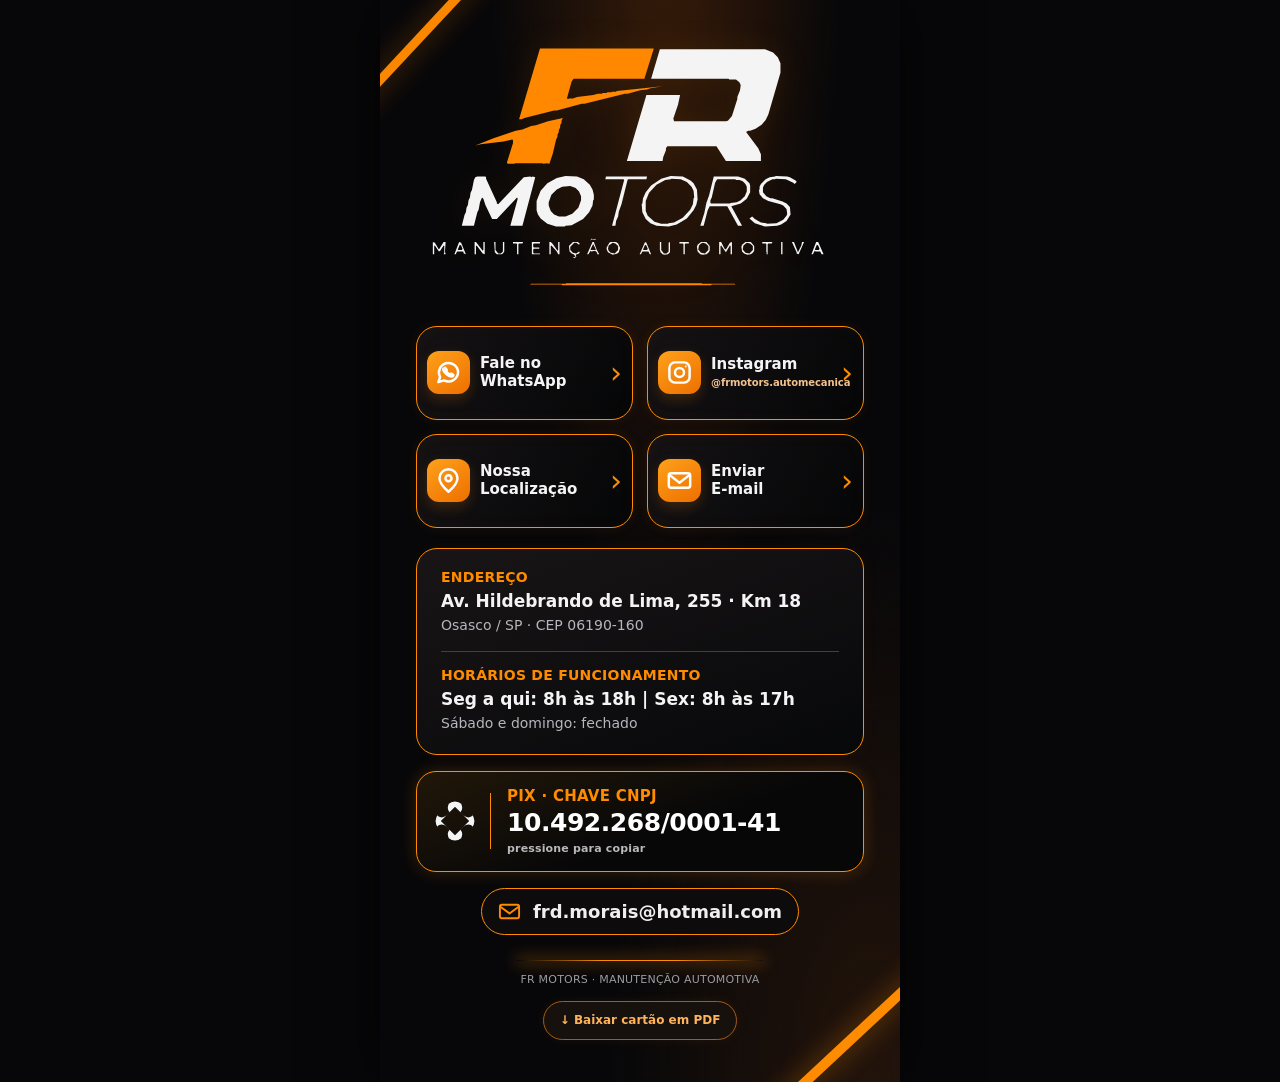
==== cartao/index.html @ fcb5d9ea "Ativar Instagram no cartão e impedir logo gigante/sumida ao exportar PDF" ====
<!doctype html>
<html lang="pt-BR">
<head>
<meta charset="utf-8">
<meta name="viewport" content="width=device-width,initial-scale=1,viewport-fit=cover">
<meta name="theme-color" content="#09090b">
<meta name="description" content="Cartão digital da FR Motors. WhatsApp, localização, horários de atendimento, e-mail e chave Pix.">
<link rel="icon" href="../fr-icon.svg" type="image/svg+xml">
<title>FR Motors | Cartão Digital</title>
<link rel="canonical" href="https://frmotors.github.io/cartao/">
<style>
:root{color-scheme:dark;--orange:#ff8b00;--pale:#f7f6f7;--text:#f5f4f4;--muted:#a8adb7;--border:#ff8b00;--bg:#070709}
*{box-sizing:border-box}
html{min-height:100%;background:var(--bg)}
body{margin:0;font:15px/1.4 system-ui,-apple-system,"Segoe UI",Roboto,Arial,sans-serif;background:var(--bg);color:var(--text)}
button,a{-webkit-tap-highlight-color:transparent}
button{font:inherit}
main{max-width:520px;min-height:100dvh;margin:auto;position:relative;isolation:isolate;overflow:hidden;padding:30px 22px 48px;background:radial-gradient(ellipse at 55% -13%,#3b1d09 0,transparent 44%),radial-gradient(ellipse at 95% 100%,#23140b 0,transparent 38%),#070709;box-shadow:0 0 60px #000a}
main:before{content:"";width:60%;height:9px;position:absolute;left:-20%;top:20px;background:#fb8700;transform:rotate(-47deg);box-shadow:0 0 28px #eb790077;z-index:-1}
main:after{content:"";width:45%;height:10px;position:absolute;right:-12%;bottom:32px;background:#ff8b00;transform:rotate(-43deg);box-shadow:0 0 26px #ff8b0077;z-index:-1}
.logo{position:relative;text-align:center;padding-top:0;margin-bottom:24px}
.logo-art{display:block;width:100%;max-width:480px;height:auto;margin:0 auto;filter:drop-shadow(0 0 16px #ff8b0014)}
.glowline{width:55%;height:1px;margin:0 auto;background:linear-gradient(90deg,transparent,#ff8c00 35%,#ff8c00 65%,transparent);box-shadow:0 0 15px 2px #ff8b007a}
.buttons{display:grid;grid-template-columns:repeat(2,minmax(0,1fr));gap:12px;margin:26px 0 20px}
.action{min-width:0;min-height:82px;display:flex;align-items:center;gap:10px;text-decoration:none;border:1.3px solid var(--border);border-radius:21px;padding:12px 10px;background:linear-gradient(120deg,#151214,#050607);color:var(--text);box-shadow:inset 0 0 18px #ff8b0008,0 0 14px #ff8b0015;transition:transform .15s ease,background .15s ease}
.action:active{transform:scale(.98)}
.action .glyph{width:43px;height:43px;flex:0 0 43px;border-radius:12px;background:linear-gradient(145deg,#ffa11a,#ed6f00);box-shadow:0 5px 13px #d774003c;display:grid;place-items:center;color:#fff}
.action svg{width:27px;height:27px;stroke:currentColor;stroke-width:2.2;fill:none;stroke-linecap:round;stroke-linejoin:round}
.action .copy{flex:1;font-size:15px;font-weight:780;line-height:1.18}
.action .social-handle{display:block;margin-top:3px;font-size:clamp(8px,2.3vw,10px);color:#f2c18d;font-weight:650;letter-spacing:-.1px;white-space:nowrap}
.instagram-action .copy{min-width:0;overflow:visible}
.action .chev{color:var(--orange);font-size:30px;font-weight:350;line-height:1;margin-left:auto}
.action.is-disabled{border-color:#77777b;color:#b5b7b9;filter:saturate(.2);box-shadow:none;cursor:default}
.action.is-disabled .glyph{background:#393b3e;box-shadow:none}
.action.is-disabled .chev{color:#838383}
.soon{display:inline-block;font-size:9px;letter-spacing:.06em;padding:1px 6px;border:1px solid #999;border-radius:20px;margin-top:6px}
.box{border:1.3px solid var(--orange);border-radius:21px;padding:16px 19px;margin-bottom:16px;background:linear-gradient(160deg,#191516,#07080a);box-shadow:0 0 18px #ff8b000b}
.box h2,.pix-info .heading{font-size:14px;line-height:1.2;font-weight:850;letter-spacing:.018em;margin:0 0 5px;color:var(--orange)}
.box .major{font-size:17px;line-height:1.28;font-weight:770;margin:0}
.box .secondary{color:#b6b6bd;margin:4px 0 0;font-size:14px}
.box hr{border:0;height:1px;background:#3f4145;margin:15px 0 15px}
.pix-box{width:100%;display:flex;align-items:center;gap:16px;border:1.5px solid var(--orange);border-radius:20px;background:linear-gradient(160deg,#211708,#070708 60%);color:#fff;padding:15px 18px;margin:0 0 16px;cursor:pointer;text-align:left;box-shadow:0 0 18px #ff8b0033}
.pix-box:focus-visible,.action:focus-visible,.mail:focus-visible{outline:3px solid #fff;outline-offset:3px}
.pix-symbol{width:56px;height:56px;flex:0 0 56px;display:grid;place-items:center;border-right:1px solid #ff8b00;padding-right:15px}
.pix-symbol svg{width:40px;height:40px;fill:#f3f4f6}
.pix-info{min-width:0}
.pix-info .heading{margin-bottom:4px;font-size:15px;display:block}
.pix-info .number{display:block;font-size:clamp(17px,5.2vw,25px);font-weight:900;letter-spacing:-.45px;line-height:1.1;white-space:nowrap}
.pix-info .copy-hint{display:block;margin-top:5px;font-size:11px;font-weight:600;line-height:1.3;letter-spacing:.015em;color:#b9b8bc}
.mail{display:flex;align-items:center;justify-content:center;gap:12px;width:max-content;max-width:100%;border:1.3px solid var(--orange);border-radius:50px;padding:10px 16px;margin:0 auto 25px;color:#efeff1;text-decoration:none;background:#0d0b0c;font-weight:760;font-size:clamp(13px,3.7vw,18px);overflow-wrap:anywhere}
.mail svg{width:23px;height:23px;flex-shrink:0;fill:none;stroke:var(--orange);stroke-width:2;stroke-linecap:round;stroke-linejoin:round}
footer{text-align:center;color:#9b9ba1;font-size:11px;letter-spacing:.02em}
.toast{position:fixed;bottom:24px;left:50%;transform:translate(-50%,20px);z-index:10;opacity:0;transition:opacity .18s,transform .18s;background:#1c1a1a;border:1px solid var(--orange);color:white;border-radius:14px;padding:13px 20px;font-size:14px;font-weight:750;pointer-events:none;white-space:nowrap;box-shadow:0 8px 30px #000b}
.toast.show{opacity:1;transform:translate(-50%,0)}
@media (min-width:540px){main{padding:35px 36px 42px}.action{min-height:94px}.logo{margin-bottom:28px}.buttons{gap:14px}.box{padding:20px 24px}}
@media (max-width:375px){main{padding:24px 13px 38px}.logo-art{width:100%;max-width:100%}.logo-sub{font-size:9px;letter-spacing:4.8px}.buttons{gap:8px}.action{padding:8px 6px;gap:6px;min-height:75px;border-radius:16px}.action .glyph{width:36px;height:36px;flex-basis:36px}.action svg{width:23px;height:23px}.action .copy{font-size:12px}.action .chev{font-size:23px}.box .major{font-size:15px}.box .secondary{font-size:12px}.box h2{font-size:12px}.pix-box{gap:10px;padding:13px 11px}.pix-symbol{width:45px;flex-basis:45px;padding-right:10px}.pix-symbol svg{width:32px}.pix-info .heading{font-size:12px}.pix-info .number{font-size:18px}.pix-info .copy-hint{font-size:10px}}

/* Cartão digital: maior aproveitamento vertical em telas de celular. */
@media (max-width:539px){
  main{
    min-height:108vh;
    min-height:108dvh;
    display:flex;
    flex-direction:column;
    padding-top:clamp(28px,4dvh,44px);
    padding-bottom:clamp(38px,5dvh,60px);
  }
  .logo{margin-bottom:clamp(28px,4dvh,40px)}
  .buttons{
    margin-top:clamp(28px,4dvh,42px);
    margin-bottom:clamp(24px,3.5dvh,34px);
  }
  .action{min-height:clamp(82px,10dvh,102px)}
  .box{
    padding-top:clamp(18px,2.5dvh,26px);
    padding-bottom:clamp(18px,2.5dvh,26px);
    margin-bottom:clamp(18px,2.5dvh,28px);
  }
  .pix-box{min-height:clamp(86px,11dvh,106px);margin-bottom:clamp(18px,2.5dvh,26px)}
  .mail{margin-bottom:clamp(26px,3.5dvh,38px)}
  footer{margin-top:auto;padding-top:clamp(14px,2.5dvh,25px)}
}

.pdf-download{
 display:flex;align-items:center;justify-content:center;gap:9px;
 width:max-content;max-width:100%;margin:14px auto 0;
 padding:10px 16px;border:1px solid #a65b12;border-radius:999px;
 background:#16110d;color:#ffb35b;font-size:12px;font-weight:800;
 cursor:pointer;box-shadow:0 0 12px #ff8b0012;
}
.pdf-download:hover{background:#24190e}
.card-pdf-exporting main{min-height:0!important;padding-bottom:24px!important;box-shadow:none!important}
.card-pdf-exporting .pdf-download{display:none!important}
.pdf-download:disabled{opacity:.6;cursor:wait}
@media print{.pdf-download{display:none!important}}
@media (prefers-reduced-motion:reduce){*{transition:none!important}}
</style>
</head>
<body>
<main>
<header class="logo" aria-label="FR Motors Manutenção Automotiva">
<img class="logo-art" src="../frm-logo-sem-fr.svg" alt="FR Motors · Manutenção Automotiva" width="665" height="390">
</header>
<section class="buttons" aria-label="Contato e localização">
<a class="action" href="https://wa.me/5511998865280" target="_blank" rel="noopener noreferrer" aria-label="Fale no WhatsApp da FR Motors"><span class="glyph"><svg viewBox="0 0 24 24"><path d="M20.5 11.6A8.5 8.5 0 0 1 8 19l-5 1.5L4.5 16a8.5 8.5 0 1 1 16-4.4Z"/><path d="M8.2 8.4c.4-.6.8-.7 1.2-.2l1.1 1.5-.7 1c.9 1.7 2 2.5 3.7 3.1l.9-.9 1.7 1c.4.3.4.7 0 1.1-1.3 1.5-5.7-.2-7.9-3.7-1.1-1.7-1.3-2.6 0-2.9Z"/></svg></span><span class="copy">Fale no<br>WhatsApp</span><span class="chev" aria-hidden="true">›</span></a>
<a class="action instagram-action" href="https://www.instagram.com/frmotors.automecanica/" target="_blank" rel="noopener noreferrer" aria-label="Abrir Instagram @frmotors.automecanica"><span class="glyph"><svg viewBox="0 0 24 24"><rect x="3" y="3" width="18" height="18" rx="5"/><circle cx="12" cy="12" r="4"/><circle cx="17.6" cy="6.6" r=".8" fill="currentColor" stroke="none"/></svg></span><span class="copy">Instagram<br><span class="social-handle">@frmotors.automecanica</span></span><span class="chev" aria-hidden="true">›</span></a>
<a class="action" href="https://www.google.com/maps/search/?api=1&amp;query=FR%20MOTORS%20AUTO%20MEC%C3%82NICA%2C%20Av.%20Hildebrando%20de%20Lima%2C%20255%2C%20Osasco%20SP" target="_blank" rel="noopener noreferrer" aria-label="Abrir localização da FR Motors no Google Maps"><span class="glyph"><svg viewBox="0 0 24 24"><path d="M20 10c0 5-8 12-8 12S4 15 4 10a8 8 0 0 1 16 0Z"/><circle cx="12" cy="10" r="2.7"/></svg></span><span class="copy">Nossa<br>Localização</span><span class="chev" aria-hidden="true">›</span></a>
<a class="action" href="mailto:frd.morais@hotmail.com" aria-label="Enviar e-mail para FR Motors"><span class="glyph"><svg viewBox="0 0 24 24"><rect x="2.5" y="5.5" width="19" height="13" rx="2"/><path d="m3 7 9 7 9-7"/></svg></span><span class="copy">Enviar<br>E-mail</span><span class="chev" aria-hidden="true">›</span></a>
</section>
<section class="box" aria-label="Endereço e horários">
<h2>ENDEREÇO</h2><p class="major">Av. Hildebrando de Lima, 255 · Km 18</p><p class="secondary">Osasco / SP · CEP 06190-160</p>
<hr>
<h2>HORÁRIOS DE FUNCIONAMENTO</h2><p class="major">Seg a qui: 8h às 18h | Sex: 8h às 17h</p><p class="secondary">Sábado e domingo: fechado</p>
</section>
<button class="pix-box" id="pixButton" type="button" aria-label="Copiar chave Pix CNPJ 10.492.268/0001-41">
<span class="pix-symbol" aria-hidden="true"><svg viewBox="0 0 48 48"><path d="M24 7 13.5 17.5a8 8 0 0 1-11 0L16 4a11.3 11.3 0 0 1 16 0l13.5 13.5a8 8 0 0 1-11 0L24 7Zm0 34 10.5-10.5a8 8 0 0 1 11 0L32 44a11.3 11.3 0 0 1-16 0L2.5 30.5a8 8 0 0 1 11 0L24 41Zm-17-17 10.5-10.5a8 8 0 0 1 0-11L4 16a11.3 11.3 0 0 0 0 16l13.5 13.5a8 8 0 0 1 0-11L7 24Zm34 0L30.5 34.5a8 8 0 0 1 0 11L44 32a11.3 11.3 0 0 0 0-16L30.5 2.5a8 8 0 0 1 0 11L41 24Z"/></svg></span>
<span class="pix-info"><span class="heading">PIX · CHAVE CNPJ</span><span class="number">10.492.268/0001-41</span><span class="copy-hint">pressione para copiar</span></span>
</button>
<a class="mail" href="mailto:frd.morais@hotmail.com" aria-label="Enviar e-mail para frd.morais@hotmail.com"><svg viewBox="0 0 24 24"><rect x="2" y="5" width="20" height="14" rx="2"/><path d="m2.5 7 9.5 7 9.5-7"/></svg><span>frd.morais@hotmail.com</span></a>
<div class="glowline" aria-hidden="true"></div>
<footer><p>FR MOTORS · MANUTENÇÃO AUTOMOTIVA</p></footer>
<button class="pdf-download" id="downloadPdfBtn" type="button" aria-label="Baixar cartão digital em PDF para celular">↓ Baixar cartão em PDF</button>
</main>
<div id="toast" class="toast" role="status" aria-live="polite"></div>
<script>
(function(){
const pix="10492268000141";
let timeout;
function notice(text){const el=document.getElementById("toast");el.textContent=text;el.classList.add("show");clearTimeout(timeout);timeout=setTimeout(()=>el.classList.remove("show"),2600)}
async function copyPix(){
try{if(!navigator.clipboard||!navigator.clipboard.writeText)throw Error("no clipboard");await navigator.clipboard.writeText(pix);notice("Chave Pix copiada!");return}catch(e){}
const area=document.createElement("textarea");area.value=pix;area.style.cssText="position:fixed;left:-9999px;top:0;opacity:0";document.body.appendChild(area);area.focus();area.select();let ok=false;try{ok=document.execCommand("copy")}catch(e){}area.remove();
if(ok){notice("Chave Pix copiada!")}else{window.prompt("Copie a chave Pix CNPJ:",pix)}
}
document.getElementById("pixButton").addEventListener("click",copyPix);

const pdfButton=document.getElementById('downloadPdfBtn');
async function generateMobilePdf(){
 const button=pdfButton;
 if(button.disabled)return;
 button.disabled=true;
 const originalText=button.textContent;
 button.textContent='Preparando novo PDF...';
 const replacements=[];
 let pdfMode=false;
 try{
  const loadScript=(src,test)=>test()?Promise.resolve():new Promise((resolve,reject)=>{
   const script=document.createElement('script');
   script.src=src;
   script.onload=()=>test()?resolve():reject(new Error('Biblioteca indisponível'));
   script.onerror=()=>reject(new Error('Falha ao carregar biblioteca do PDF'));
   document.head.appendChild(script);
  });
  await Promise.all([
   loadScript('https://cdn.jsdelivr.net/npm/html2canvas@1.4.1/dist/html2canvas.min.js',()=>typeof window.html2canvas==='function'),
   loadScript('https://cdn.jsdelivr.net/npm/jspdf@2.5.1/dist/jspdf.umd.min.js',()=>!!window.jspdf?.jsPDF)
  ]);
  if(document.fonts?.ready)await document.fonts.ready;
  const main=document.querySelector('main');
  if(!main)throw new Error('Cartão não encontrado');
  const logo=main.querySelector('.logo-art');
  if(logo&&!logo.complete){
   await new Promise((resolve,reject)=>{
    logo.addEventListener('load',resolve,{once:true});
    logo.addEventListener('error',()=>reject(new Error('Logo indisponível')),{once:true});
   });
  }
  if(logo&&!logo.naturalWidth)throw new Error('Logo indisponível');

  // Evita falhas do html2canvas ao interpretar SVG em certos navegadores Android.
  // Cada ícone é convertido em PNG transparente, com as cores já calculadas.
  async function rasterizeIcon(svg){
   const rect=svg.getBoundingClientRect();
   const computed=getComputedStyle(svg);
   const clone=svg.cloneNode(true);
   clone.setAttribute('xmlns','http://www.w3.org/2000/svg');
   clone.setAttribute('width','192');
   clone.setAttribute('height','192');
   clone.setAttribute('color',computed.color||'#fff');
   clone.setAttribute('fill',computed.fill||'none');
   clone.setAttribute('stroke',computed.stroke||'none');
   clone.setAttribute('stroke-width',computed.strokeWidth||'2');
   clone.setAttribute('stroke-linecap',computed.strokeLinecap||'round');
   clone.setAttribute('stroke-linejoin',computed.strokeLinejoin||'round');
   const markup=new XMLSerializer().serializeToString(clone);
   const source=new Image();
   await new Promise((resolve,reject)=>{
    source.onload=resolve;
    source.onerror=()=>reject(new Error('Falha ao preparar ícone SVG'));
    source.src='data:image/svg+xml;charset=utf-8,'+encodeURIComponent(markup);
   });
   const iconCanvas=document.createElement('canvas');
   iconCanvas.width=192;iconCanvas.height=192;
   const context=iconCanvas.getContext('2d');
   if(!context)throw new Error('Canvas indisponível para os ícones');
   context.drawImage(source,0,0,192,192);
   const image=new Image();
   image.src=iconCanvas.toDataURL('image/png');
   image.style.cssText='display:block;flex-shrink:0;object-fit:contain;width:'+rect.width+'px;height:'+rect.height+'px';
   if(image.decode)await image.decode();
   return image;
  }

  // SVG externo pode desaparecer no html2canvas do Android: converte a logo para PNG
  // antes de capturar e restaura o DOM original ao terminar.
  let logoPng=null;
  if(logo){
   const logoCanvas=document.createElement('canvas');
   logoCanvas.width=1330;
   logoCanvas.height=780;
   const logoCtx=logoCanvas.getContext('2d');
   if(!logoCtx)throw new Error('Não foi possível preparar a logo');
   logoCtx.drawImage(logo,0,0,logoCanvas.width,logoCanvas.height);
   const url=logoCanvas.toDataURL('image/png');
   logoPng=new Image();
   logoPng.src=url;
   logoPng.className=logo.className;
   logoPng.alt=logo.alt;
   logoPng.width=logo.width;
   logoPng.height=logo.height;
   if(logoPng.decode)await logoPng.decode();
  }
  const svgs=Array.from(main.querySelectorAll('svg'));
  const pngs=await Promise.all(svgs.map(rasterizeIcon));
  document.body.classList.add('card-pdf-exporting');
  pdfMode=true;
  // Remove a logo do DOM somente durante a captura, preservando seu espaço.
  // Assim o html2canvas não renderiza o SVG novamente em tamanho gigante.
  let logoPlaceholder=null;
  if(logo&&logoPng){
   const logoSize=logo.getBoundingClientRect();
   logoPlaceholder=document.createElement('div');
   logoPlaceholder.setAttribute('aria-hidden','true');
   logoPlaceholder.style.cssText='display:block;margin:0 auto;flex-shrink:0;width:'+logoSize.width+'px;height:'+logoSize.height+'px;max-width:100%';
   logo.replaceWith(logoPlaceholder);
   replacements.push([logo,logoPlaceholder]);
  }
  for(let i=0;i<svgs.length;i++){
   svgs[i].replaceWith(pngs[i]);
   replacements.push([svgs[i],pngs[i]]);
  }
  await new Promise(resolve=>requestAnimationFrame(()=>resolve()));
  const box=main.getBoundingClientRect();
  const cardWidth=box.width;
  const links=Array.from(main.querySelectorAll('a[href]')).filter(a=>a.getAttribute('href')&&a.getAttribute('href')!=='#').map(a=>{
   const r=a.getBoundingClientRect();
   return {href:a.href,x:r.left-box.left,y:r.top-box.top,w:r.width,h:r.height};
  });
  const canvas=await window.html2canvas(main,{
   backgroundColor:'#070709',
   scale:Math.min(3,Math.max(2,window.devicePixelRatio||2)),
   useCORS:true,
   allowTaint:false,
   logging:false,
   scrollX:0,
   scrollY:-window.scrollY,
   imageTimeout:15000
  });
  if(!canvas||canvas.width<200||canvas.height<200)throw new Error('Captura do cartão indisponível');
  // A captura nao contém a logo. Inserimos o PNG apenas uma vez,
  // dentro das dimensoes exatas do espaço reservado no topo.
  if(logoPng&&logoPlaceholder&&logoPlaceholder.isConnected){
   const mainRect=main.getBoundingClientRect();
   const logoRect=logoPlaceholder.getBoundingClientRect();
   const scale=canvas.width/mainRect.width;
   const x=(logoRect.left-mainRect.left)*scale;
   const y=(logoRect.top-mainRect.top)*scale;
   const w=logoRect.width*scale;
   const h=logoRect.height*scale;
   const pdfCtx=canvas.getContext('2d');
   pdfCtx.save();
   pdfCtx.beginPath();
   pdfCtx.rect(x,y,w,h);
   pdfCtx.clip();
   pdfCtx.drawImage(logoPng,x,y,w,h);
   pdfCtx.restore();
  }
  const {jsPDF}=window.jspdf;
  const pageW=108;
  const pageH=pageW*canvas.height/canvas.width;
  const pdf=new jsPDF({orientation:'portrait',unit:'mm',format:[pageW,pageH],compress:true});
  pdf.addImage(canvas.toDataURL('image/png'),'PNG',0,0,pageW,pageH,undefined,'FAST');
  const factor=pageW/cardWidth;
  const pixArea=main.querySelector('#pixButton')?.getBoundingClientRect();
  if(pixArea){
   const mainArea=main.getBoundingClientRect();
   pdf.link((pixArea.left-mainArea.left)*factor,(pixArea.top-mainArea.top)*factor,
    pixArea.width*factor,pixArea.height*factor,{url:'https://frmotors.github.io/cartao/#pixButton'});
  }
  links.forEach(link=>{
   if(link.w>0&&link.h>0&&/^(https?:|mailto:)/i.test(link.href)){
    pdf.link(link.x*factor,link.y*factor,link.w*factor,link.h*factor,{url:link.href});
   }
  });
  // Nome novo impede o Android/Drive de reabrir o PDF antigo com ícones em letras.
  pdf.save('FR_Motors_Cartao_Com_Instagram_v5.pdf');
  notice('Novo PDF com ícones originais gerado!');
 }catch(e){
  console.error('Falha ao gerar PDF atualizado',e);
  notice('Erro ao gerar o novo PDF. Tente novamente.');
 }finally{
  for(const [original,temporary] of replacements.reverse())if(temporary.isConnected)temporary.replaceWith(original);
  if(pdfMode)document.body.classList.remove('card-pdf-exporting');
  button.textContent=originalText;
  button.disabled=false;
 }
}
pdfButton.addEventListener('click',generateMobilePdf);

})();
</script></body></html>
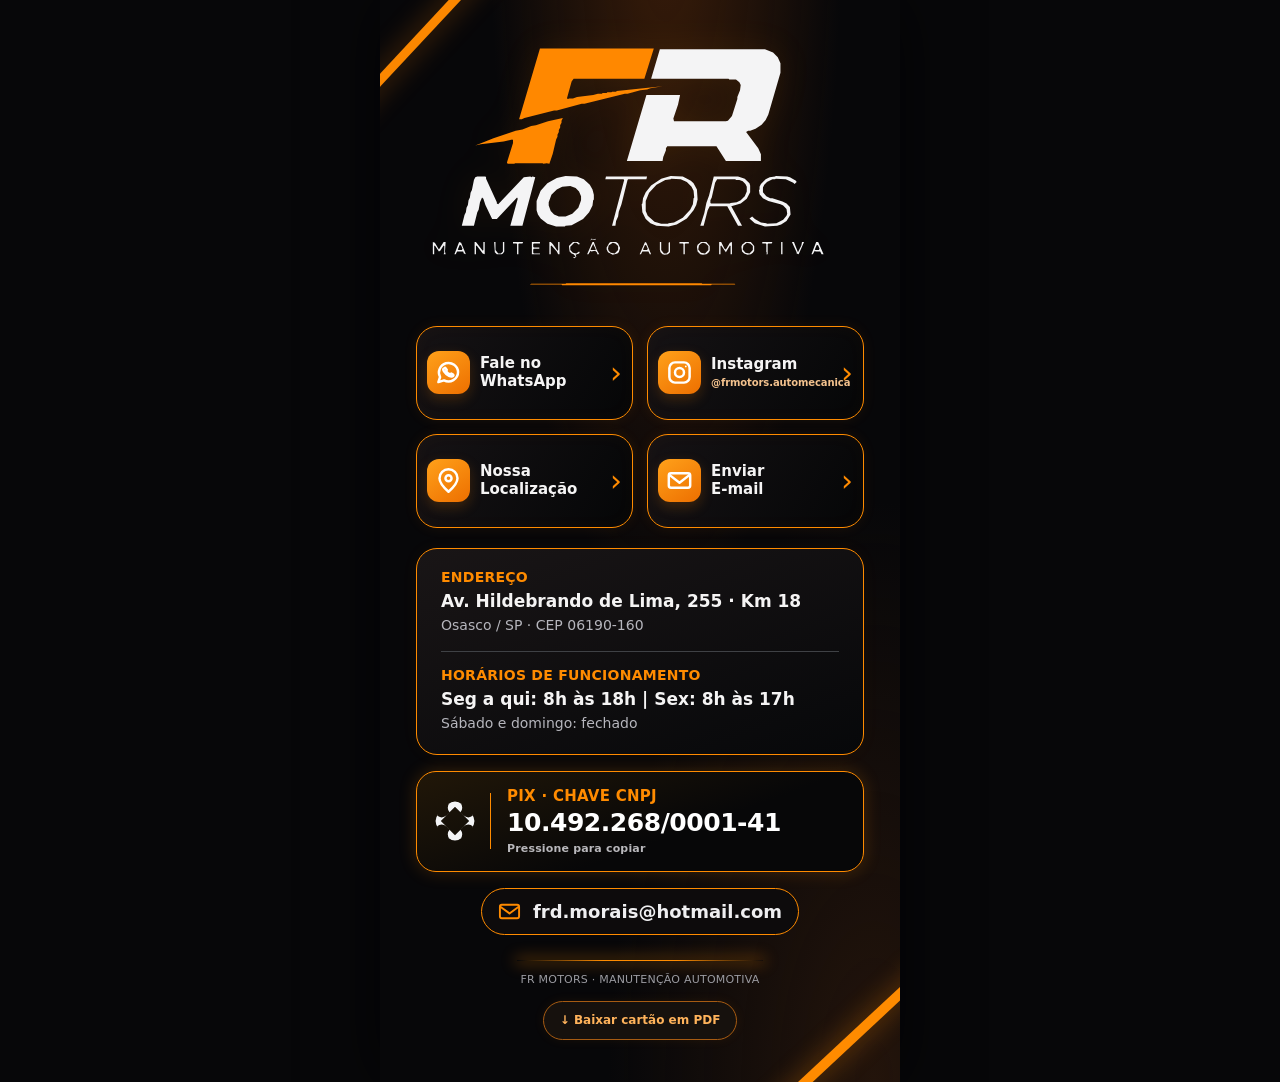
==== commit dd97f1c3: "Ajustar capitalização do Pix e nome simples do PDF do cartão" ====
--- a/cartao/index.html
+++ b/cartao/index.html
@@ -114,7 +114,7 @@
 </section>
 <button class="pix-box" id="pixButton" type="button" aria-label="Copiar chave Pix CNPJ 10.492.268/0001-41">
 <span class="pix-symbol" aria-hidden="true"><svg viewBox="0 0 48 48"><path d="M24 7 13.5 17.5a8 8 0 0 1-11 0L16 4a11.3 11.3 0 0 1 16 0l13.5 13.5a8 8 0 0 1-11 0L24 7Zm0 34 10.5-10.5a8 8 0 0 1 11 0L32 44a11.3 11.3 0 0 1-16 0L2.5 30.5a8 8 0 0 1 11 0L24 41Zm-17-17 10.5-10.5a8 8 0 0 1 0-11L4 16a11.3 11.3 0 0 0 0 16l13.5 13.5a8 8 0 0 1 0-11L7 24Zm34 0L30.5 34.5a8 8 0 0 1 0 11L44 32a11.3 11.3 0 0 0 0-16L30.5 2.5a8 8 0 0 1 0 11L41 24Z"/></svg></span>
-<span class="pix-info"><span class="heading">PIX · CHAVE CNPJ</span><span class="number">10.492.268/0001-41</span><span class="copy-hint">pressione para copiar</span></span>
+<span class="pix-info"><span class="heading">PIX · CHAVE CNPJ</span><span class="number">10.492.268/0001-41</span><span class="copy-hint">Pressione para copiar</span></span>
 </button>
 <a class="mail" href="mailto:frd.morais@hotmail.com" aria-label="Enviar e-mail para frd.morais@hotmail.com"><svg viewBox="0 0 24 24"><rect x="2" y="5" width="20" height="14" rx="2"/><path d="m2.5 7 9.5 7 9.5-7"/></svg><span>frd.morais@hotmail.com</span></a>
 <div class="glowline" aria-hidden="true"></div>
@@ -224,16 +224,11 @@
   const pngs=await Promise.all(svgs.map(rasterizeIcon));
   document.body.classList.add('card-pdf-exporting');
   pdfMode=true;
-  // Remove a logo do DOM somente durante a captura, preservando seu espaço.
-  // Assim o html2canvas não renderiza o SVG novamente em tamanho gigante.
-  let logoPlaceholder=null;
+  // A imagem PNG assume o lugar EXATO do SVG de origem antes da captura.
+  // O html2canvas renderiza o elemento uma única vez, no fluxo correto da página.
   if(logo&&logoPng){
-   const logoSize=logo.getBoundingClientRect();
-   logoPlaceholder=document.createElement('div');
-   logoPlaceholder.setAttribute('aria-hidden','true');
-   logoPlaceholder.style.cssText='display:block;margin:0 auto;flex-shrink:0;width:'+logoSize.width+'px;height:'+logoSize.height+'px;max-width:100%';
-   logo.replaceWith(logoPlaceholder);
-   replacements.push([logo,logoPlaceholder]);
+   logo.replaceWith(logoPng);
+   replacements.push([logo,logoPng]);
   }
   for(let i=0;i<svgs.length;i++){
    svgs[i].replaceWith(pngs[i]);
@@ -257,24 +252,6 @@
    imageTimeout:15000
   });
   if(!canvas||canvas.width<200||canvas.height<200)throw new Error('Captura do cartão indisponível');
-  // A captura nao contém a logo. Inserimos o PNG apenas uma vez,
-  // dentro das dimensoes exatas do espaço reservado no topo.
-  if(logoPng&&logoPlaceholder&&logoPlaceholder.isConnected){
-   const mainRect=main.getBoundingClientRect();
-   const logoRect=logoPlaceholder.getBoundingClientRect();
-   const scale=canvas.width/mainRect.width;
-   const x=(logoRect.left-mainRect.left)*scale;
-   const y=(logoRect.top-mainRect.top)*scale;
-   const w=logoRect.width*scale;
-   const h=logoRect.height*scale;
-   const pdfCtx=canvas.getContext('2d');
-   pdfCtx.save();
-   pdfCtx.beginPath();
-   pdfCtx.rect(x,y,w,h);
-   pdfCtx.clip();
-   pdfCtx.drawImage(logoPng,x,y,w,h);
-   pdfCtx.restore();
-  }
   const {jsPDF}=window.jspdf;
   const pageW=108;
   const pageH=pageW*canvas.height/canvas.width;
@@ -293,7 +270,7 @@
    }
   });
   // Nome novo impede o Android/Drive de reabrir o PDF antigo com ícones em letras.
-  pdf.save('FR_Motors_Cartao_Com_Instagram_v5.pdf');
+  pdf.save('Cartão FR Motors.pdf');
   notice('Novo PDF com ícones originais gerado!');
  }catch(e){
   console.error('Falha ao gerar PDF atualizado',e);
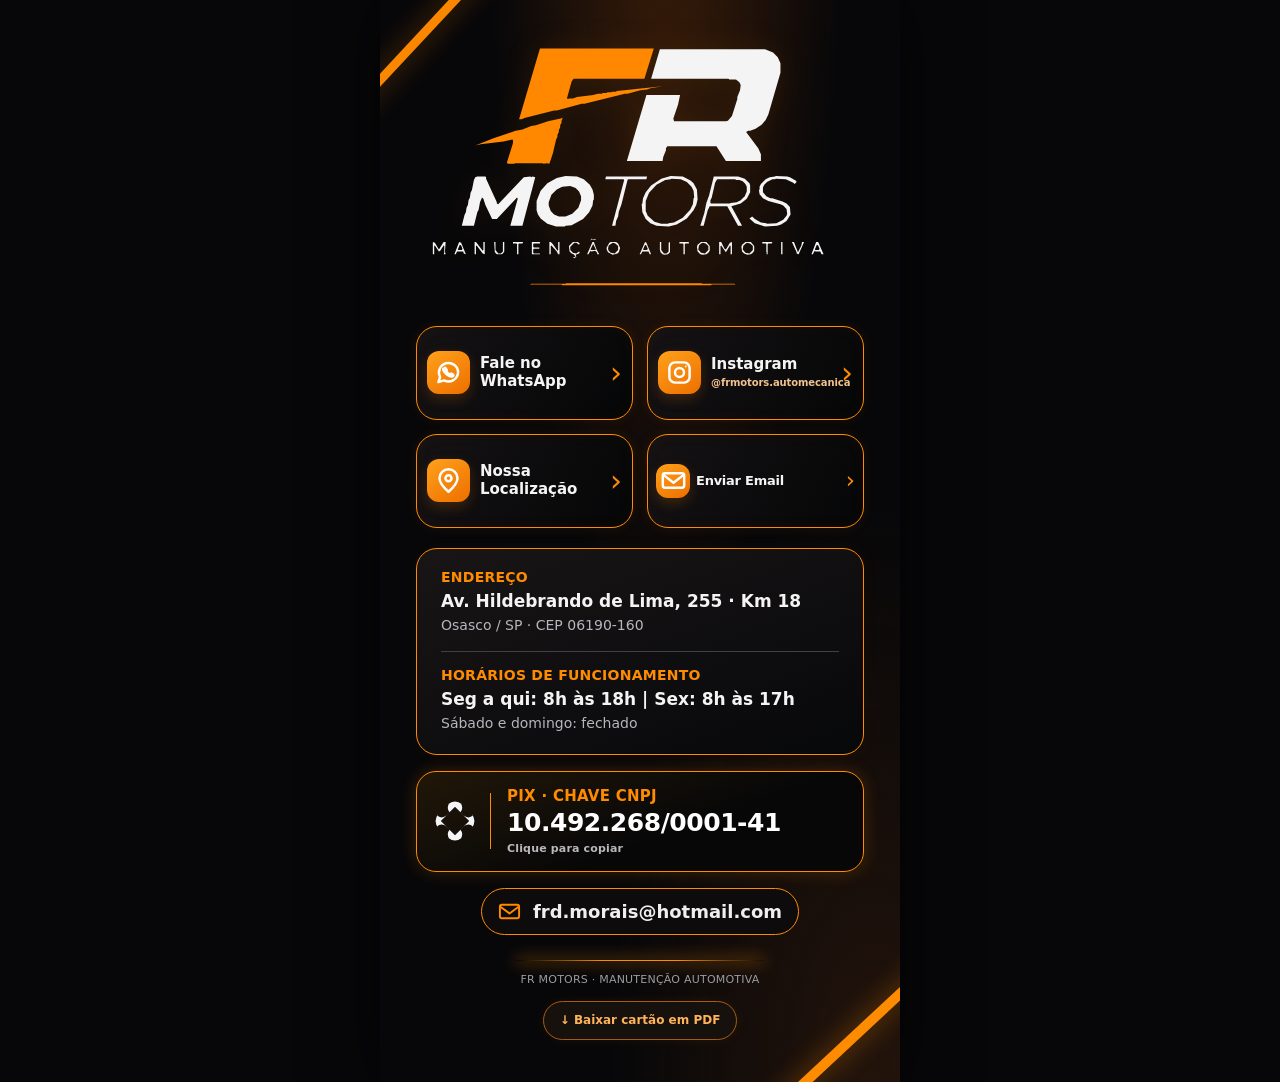
==== commit 80eab748: "Ajustar texto Pix e exibir Enviar Email em linha unica no cartao" ====
--- a/cartao/index.html
+++ b/cartao/index.html
@@ -27,6 +27,11 @@
 .action .glyph{width:43px;height:43px;flex:0 0 43px;border-radius:12px;background:linear-gradient(145deg,#ffa11a,#ed6f00);box-shadow:0 5px 13px #d774003c;display:grid;place-items:center;color:#fff}
 .action svg{width:27px;height:27px;stroke:currentColor;stroke-width:2.2;fill:none;stroke-linecap:round;stroke-linejoin:round}
 .action .copy{flex:1;font-size:15px;font-weight:780;line-height:1.18}
+.action.email-action{gap:6px;padding-left:8px;padding-right:8px}
+.action.email-action .copy{white-space:nowrap;font-size:clamp(10px,2.6vw,13px);letter-spacing:-.25px}
+.action.email-action .glyph{width:34px;height:34px;flex-basis:34px}
+.action.email-action .chev{font-size:23px}
+@media(max-width:375px){.action.email-action{gap:4px;padding-left:6px;padding-right:6px}.action.email-action .glyph{width:29px;height:29px;flex-basis:29px}.action.email-action .chev{font-size:18px}.action.email-action .copy{font-size:10.5px}}
 .action .social-handle{display:block;margin-top:3px;font-size:clamp(8px,2.3vw,10px);color:#f2c18d;font-weight:650;letter-spacing:-.1px;white-space:nowrap}
 .instagram-action .copy{min-width:0;overflow:visible}
 .action .chev{color:var(--orange);font-size:30px;font-weight:350;line-height:1;margin-left:auto}
@@ -105,7 +110,7 @@
 <a class="action" href="https://wa.me/5511998865280" target="_blank" rel="noopener noreferrer" aria-label="Fale no WhatsApp da FR Motors"><span class="glyph"><svg viewBox="0 0 24 24"><path d="M20.5 11.6A8.5 8.5 0 0 1 8 19l-5 1.5L4.5 16a8.5 8.5 0 1 1 16-4.4Z"/><path d="M8.2 8.4c.4-.6.8-.7 1.2-.2l1.1 1.5-.7 1c.9 1.7 2 2.5 3.7 3.1l.9-.9 1.7 1c.4.3.4.7 0 1.1-1.3 1.5-5.7-.2-7.9-3.7-1.1-1.7-1.3-2.6 0-2.9Z"/></svg></span><span class="copy">Fale no<br>WhatsApp</span><span class="chev" aria-hidden="true">›</span></a>
 <a class="action instagram-action" href="https://www.instagram.com/frmotors.automecanica/" target="_blank" rel="noopener noreferrer" aria-label="Abrir Instagram @frmotors.automecanica"><span class="glyph"><svg viewBox="0 0 24 24"><rect x="3" y="3" width="18" height="18" rx="5"/><circle cx="12" cy="12" r="4"/><circle cx="17.6" cy="6.6" r=".8" fill="currentColor" stroke="none"/></svg></span><span class="copy">Instagram<br><span class="social-handle">@frmotors.automecanica</span></span><span class="chev" aria-hidden="true">›</span></a>
 <a class="action" href="https://www.google.com/maps/search/?api=1&amp;query=FR%20MOTORS%20AUTO%20MEC%C3%82NICA%2C%20Av.%20Hildebrando%20de%20Lima%2C%20255%2C%20Osasco%20SP" target="_blank" rel="noopener noreferrer" aria-label="Abrir localização da FR Motors no Google Maps"><span class="glyph"><svg viewBox="0 0 24 24"><path d="M20 10c0 5-8 12-8 12S4 15 4 10a8 8 0 0 1 16 0Z"/><circle cx="12" cy="10" r="2.7"/></svg></span><span class="copy">Nossa<br>Localização</span><span class="chev" aria-hidden="true">›</span></a>
-<a class="action" href="mailto:frd.morais@hotmail.com" aria-label="Enviar e-mail para FR Motors"><span class="glyph"><svg viewBox="0 0 24 24"><rect x="2.5" y="5.5" width="19" height="13" rx="2"/><path d="m3 7 9 7 9-7"/></svg></span><span class="copy">Enviar<br>E-mail</span><span class="chev" aria-hidden="true">›</span></a>
+<a class="action email-action" href="mailto:frd.morais@hotmail.com" aria-label="Enviar e-mail para FR Motors"><span class="glyph"><svg viewBox="0 0 24 24"><rect x="2.5" y="5.5" width="19" height="13" rx="2"/><path d="m3 7 9 7 9-7"/></svg></span><span class="copy">Enviar Email</span><span class="chev" aria-hidden="true">›</span></a>
 </section>
 <section class="box" aria-label="Endereço e horários">
 <h2>ENDEREÇO</h2><p class="major">Av. Hildebrando de Lima, 255 · Km 18</p><p class="secondary">Osasco / SP · CEP 06190-160</p>
@@ -114,7 +119,7 @@
 </section>
 <button class="pix-box" id="pixButton" type="button" aria-label="Copiar chave Pix CNPJ 10.492.268/0001-41">
 <span class="pix-symbol" aria-hidden="true"><svg viewBox="0 0 48 48"><path d="M24 7 13.5 17.5a8 8 0 0 1-11 0L16 4a11.3 11.3 0 0 1 16 0l13.5 13.5a8 8 0 0 1-11 0L24 7Zm0 34 10.5-10.5a8 8 0 0 1 11 0L32 44a11.3 11.3 0 0 1-16 0L2.5 30.5a8 8 0 0 1 11 0L24 41Zm-17-17 10.5-10.5a8 8 0 0 1 0-11L4 16a11.3 11.3 0 0 0 0 16l13.5 13.5a8 8 0 0 1 0-11L7 24Zm34 0L30.5 34.5a8 8 0 0 1 0 11L44 32a11.3 11.3 0 0 0 0-16L30.5 2.5a8 8 0 0 1 0 11L41 24Z"/></svg></span>
-<span class="pix-info"><span class="heading">PIX · CHAVE CNPJ</span><span class="number">10.492.268/0001-41</span><span class="copy-hint">Pressione para copiar</span></span>
+<span class="pix-info"><span class="heading">PIX · CHAVE CNPJ</span><span class="number">10.492.268/0001-41</span><span class="copy-hint">Clique para copiar</span></span>
 </button>
 <a class="mail" href="mailto:frd.morais@hotmail.com" aria-label="Enviar e-mail para frd.morais@hotmail.com"><svg viewBox="0 0 24 24"><rect x="2" y="5" width="20" height="14" rx="2"/><path d="m2.5 7 9.5 7 9.5-7"/></svg><span>frd.morais@hotmail.com</span></a>
 <div class="glowline" aria-hidden="true"></div>
@@ -271,7 +276,7 @@
   });
   // Nome novo impede o Android/Drive de reabrir o PDF antigo com ícones em letras.
   pdf.save('Cartão FR Motors.pdf');
-  notice('Novo PDF com ícones originais gerado!');
+  notice('PDF gerado');
  }catch(e){
   console.error('Falha ao gerar PDF atualizado',e);
   notice('Erro ao gerar o novo PDF. Tente novamente.');
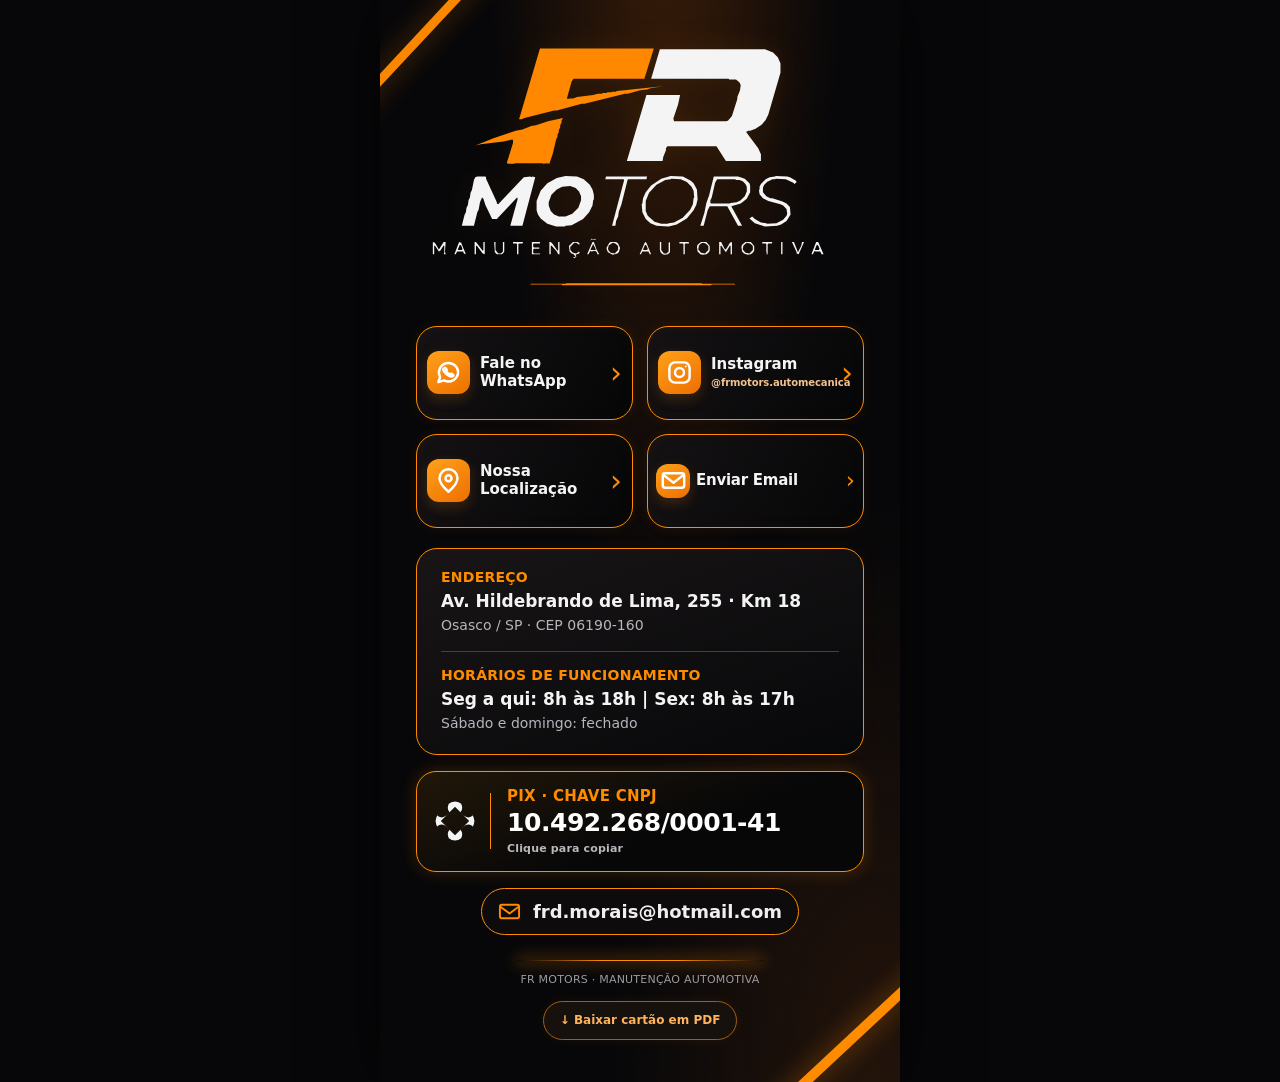
==== commit 1476875b: "Padronizar tamanho da fonte do botão Enviar Email com os outros cartões" ====
--- a/cartao/index.html
+++ b/cartao/index.html
@@ -28,10 +28,10 @@
 .action svg{width:27px;height:27px;stroke:currentColor;stroke-width:2.2;fill:none;stroke-linecap:round;stroke-linejoin:round}
 .action .copy{flex:1;font-size:15px;font-weight:780;line-height:1.18}
 .action.email-action{gap:6px;padding-left:8px;padding-right:8px}
-.action.email-action .copy{white-space:nowrap;font-size:clamp(10px,2.6vw,13px);letter-spacing:-.25px}
+.action.email-action .copy{white-space:nowrap;letter-spacing:-.25px}
 .action.email-action .glyph{width:34px;height:34px;flex-basis:34px}
 .action.email-action .chev{font-size:23px}
-@media(max-width:375px){.action.email-action{gap:4px;padding-left:6px;padding-right:6px}.action.email-action .glyph{width:29px;height:29px;flex-basis:29px}.action.email-action .chev{font-size:18px}.action.email-action .copy{font-size:10.5px}}
+@media(max-width:375px){.action.email-action{gap:4px;padding-left:6px;padding-right:6px}.action.email-action .glyph{width:29px;height:29px;flex-basis:29px}.action.email-action .chev{font-size:18px}}
 .action .social-handle{display:block;margin-top:3px;font-size:clamp(8px,2.3vw,10px);color:#f2c18d;font-weight:650;letter-spacing:-.1px;white-space:nowrap}
 .instagram-action .copy{min-width:0;overflow:visible}
 .action .chev{color:var(--orange);font-size:30px;font-weight:350;line-height:1;margin-left:auto}
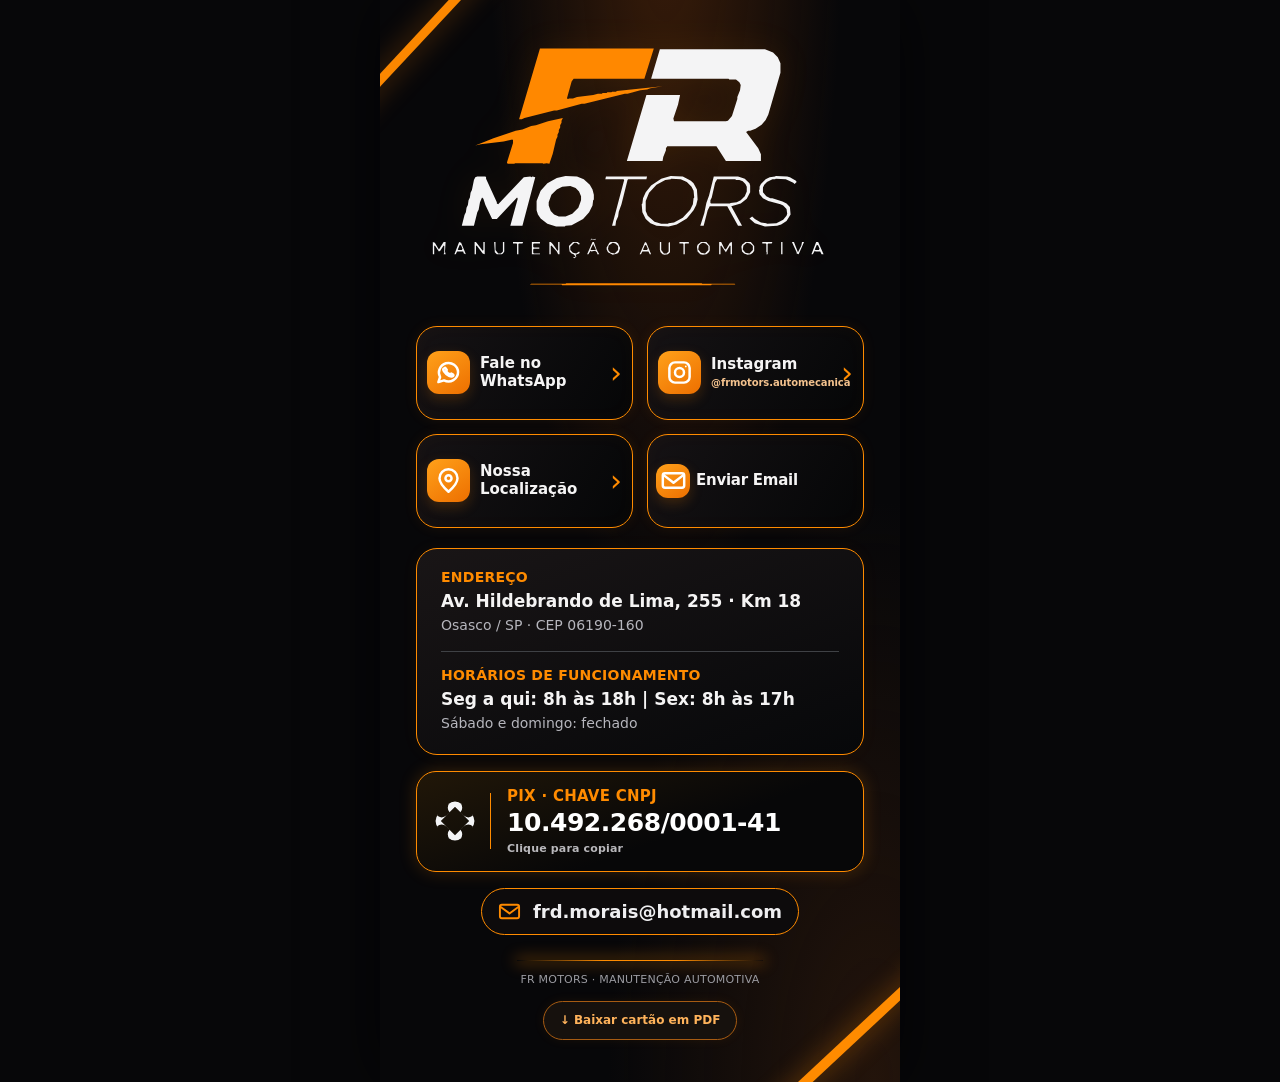
==== commit 6b9ec1dc: "Manter fonte do Enviar Email no PDF igual aos outros botões" ====
--- a/cartao/index.html
+++ b/cartao/index.html
@@ -28,10 +28,10 @@
 .action svg{width:27px;height:27px;stroke:currentColor;stroke-width:2.2;fill:none;stroke-linecap:round;stroke-linejoin:round}
 .action .copy{flex:1;font-size:15px;font-weight:780;line-height:1.18}
 .action.email-action{gap:6px;padding-left:8px;padding-right:8px}
-.action.email-action .copy{white-space:nowrap;letter-spacing:-.25px}
+.action.email-action .copy{white-space:nowrap;letter-spacing:-.25px;font-size:15px;font-weight:780;line-height:1.18}
 .action.email-action .glyph{width:34px;height:34px;flex-basis:34px}
-.action.email-action .chev{font-size:23px}
-@media(max-width:375px){.action.email-action{gap:4px;padding-left:6px;padding-right:6px}.action.email-action .glyph{width:29px;height:29px;flex-basis:29px}.action.email-action .chev{font-size:18px}}
+.action.email-action .chev{display:none}
+@media(max-width:375px){.action.email-action{gap:4px;padding-left:6px;padding-right:6px}.action.email-action .glyph{width:29px;height:29px;flex-basis:29px}.action.email-action .copy{font-size:12px}}
 .action .social-handle{display:block;margin-top:3px;font-size:clamp(8px,2.3vw,10px);color:#f2c18d;font-weight:650;letter-spacing:-.1px;white-space:nowrap}
 .instagram-action .copy{min-width:0;overflow:visible}
 .action .chev{color:var(--orange);font-size:30px;font-weight:350;line-height:1;margin-left:auto}
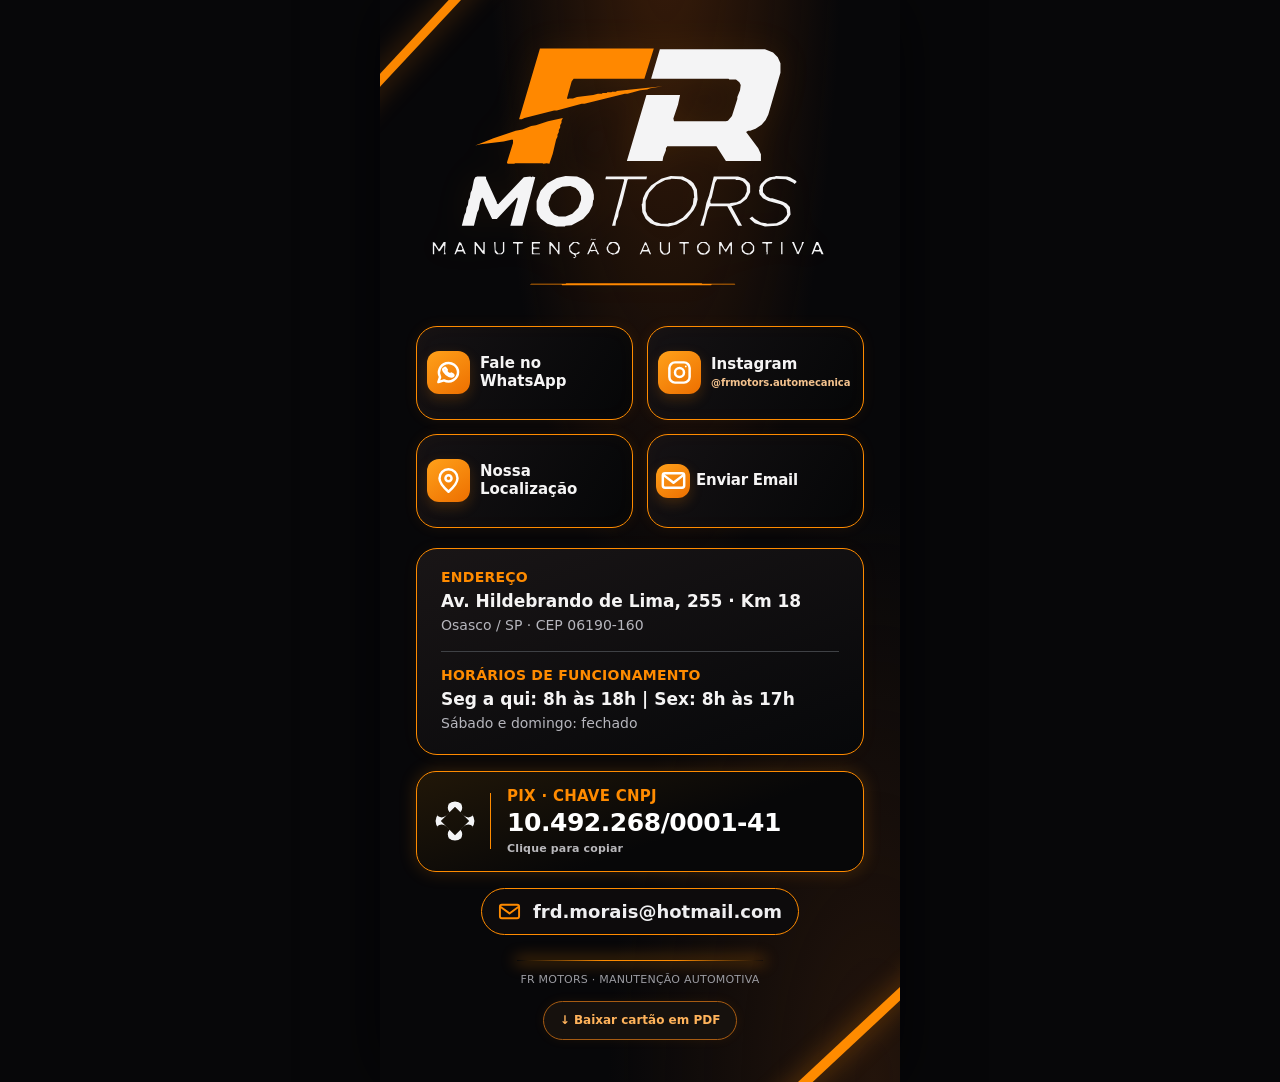
==== commit 9ff58e5c: "Remover setas à direita dos botões do cartão digital" ====
--- a/cartao/index.html
+++ b/cartao/index.html
@@ -107,10 +107,10 @@
 <img class="logo-art" src="../frm-logo-sem-fr.svg" alt="FR Motors · Manutenção Automotiva" width="665" height="390">
 </header>
 <section class="buttons" aria-label="Contato e localização">
-<a class="action" href="https://wa.me/5511998865280" target="_blank" rel="noopener noreferrer" aria-label="Fale no WhatsApp da FR Motors"><span class="glyph"><svg viewBox="0 0 24 24"><path d="M20.5 11.6A8.5 8.5 0 0 1 8 19l-5 1.5L4.5 16a8.5 8.5 0 1 1 16-4.4Z"/><path d="M8.2 8.4c.4-.6.8-.7 1.2-.2l1.1 1.5-.7 1c.9 1.7 2 2.5 3.7 3.1l.9-.9 1.7 1c.4.3.4.7 0 1.1-1.3 1.5-5.7-.2-7.9-3.7-1.1-1.7-1.3-2.6 0-2.9Z"/></svg></span><span class="copy">Fale no<br>WhatsApp</span><span class="chev" aria-hidden="true">›</span></a>
-<a class="action instagram-action" href="https://www.instagram.com/frmotors.automecanica/" target="_blank" rel="noopener noreferrer" aria-label="Abrir Instagram @frmotors.automecanica"><span class="glyph"><svg viewBox="0 0 24 24"><rect x="3" y="3" width="18" height="18" rx="5"/><circle cx="12" cy="12" r="4"/><circle cx="17.6" cy="6.6" r=".8" fill="currentColor" stroke="none"/></svg></span><span class="copy">Instagram<br><span class="social-handle">@frmotors.automecanica</span></span><span class="chev" aria-hidden="true">›</span></a>
-<a class="action" href="https://www.google.com/maps/search/?api=1&amp;query=FR%20MOTORS%20AUTO%20MEC%C3%82NICA%2C%20Av.%20Hildebrando%20de%20Lima%2C%20255%2C%20Osasco%20SP" target="_blank" rel="noopener noreferrer" aria-label="Abrir localização da FR Motors no Google Maps"><span class="glyph"><svg viewBox="0 0 24 24"><path d="M20 10c0 5-8 12-8 12S4 15 4 10a8 8 0 0 1 16 0Z"/><circle cx="12" cy="10" r="2.7"/></svg></span><span class="copy">Nossa<br>Localização</span><span class="chev" aria-hidden="true">›</span></a>
-<a class="action email-action" href="mailto:frd.morais@hotmail.com" aria-label="Enviar e-mail para FR Motors"><span class="glyph"><svg viewBox="0 0 24 24"><rect x="2.5" y="5.5" width="19" height="13" rx="2"/><path d="m3 7 9 7 9-7"/></svg></span><span class="copy">Enviar Email</span><span class="chev" aria-hidden="true">›</span></a>
+<a class="action" href="https://wa.me/5511998865280" target="_blank" rel="noopener noreferrer" aria-label="Fale no WhatsApp da FR Motors"><span class="glyph"><svg viewBox="0 0 24 24"><path d="M20.5 11.6A8.5 8.5 0 0 1 8 19l-5 1.5L4.5 16a8.5 8.5 0 1 1 16-4.4Z"/><path d="M8.2 8.4c.4-.6.8-.7 1.2-.2l1.1 1.5-.7 1c.9 1.7 2 2.5 3.7 3.1l.9-.9 1.7 1c.4.3.4.7 0 1.1-1.3 1.5-5.7-.2-7.9-3.7-1.1-1.7-1.3-2.6 0-2.9Z"/></svg></span><span class="copy">Fale no<br>WhatsApp</span></a>
+<a class="action instagram-action" href="https://www.instagram.com/frmotors.automecanica/" target="_blank" rel="noopener noreferrer" aria-label="Abrir Instagram @frmotors.automecanica"><span class="glyph"><svg viewBox="0 0 24 24"><rect x="3" y="3" width="18" height="18" rx="5"/><circle cx="12" cy="12" r="4"/><circle cx="17.6" cy="6.6" r=".8" fill="currentColor" stroke="none"/></svg></span><span class="copy">Instagram<br><span class="social-handle">@frmotors.automecanica</span></span></a>
+<a class="action" href="https://www.google.com/maps/search/?api=1&amp;query=FR%20MOTORS%20AUTO%20MEC%C3%82NICA%2C%20Av.%20Hildebrando%20de%20Lima%2C%20255%2C%20Osasco%20SP" target="_blank" rel="noopener noreferrer" aria-label="Abrir localização da FR Motors no Google Maps"><span class="glyph"><svg viewBox="0 0 24 24"><path d="M20 10c0 5-8 12-8 12S4 15 4 10a8 8 0 0 1 16 0Z"/><circle cx="12" cy="10" r="2.7"/></svg></span><span class="copy">Nossa<br>Localização</span></a>
+<a class="action email-action" href="mailto:frd.morais@hotmail.com" aria-label="Enviar e-mail para FR Motors"><span class="glyph"><svg viewBox="0 0 24 24"><rect x="2.5" y="5.5" width="19" height="13" rx="2"/><path d="m3 7 9 7 9-7"/></svg></span><span class="copy">Enviar Email</span></a>
 </section>
 <section class="box" aria-label="Endereço e horários">
 <h2>ENDEREÇO</h2><p class="major">Av. Hildebrando de Lima, 255 · Km 18</p><p class="secondary">Osasco / SP · CEP 06190-160</p>
